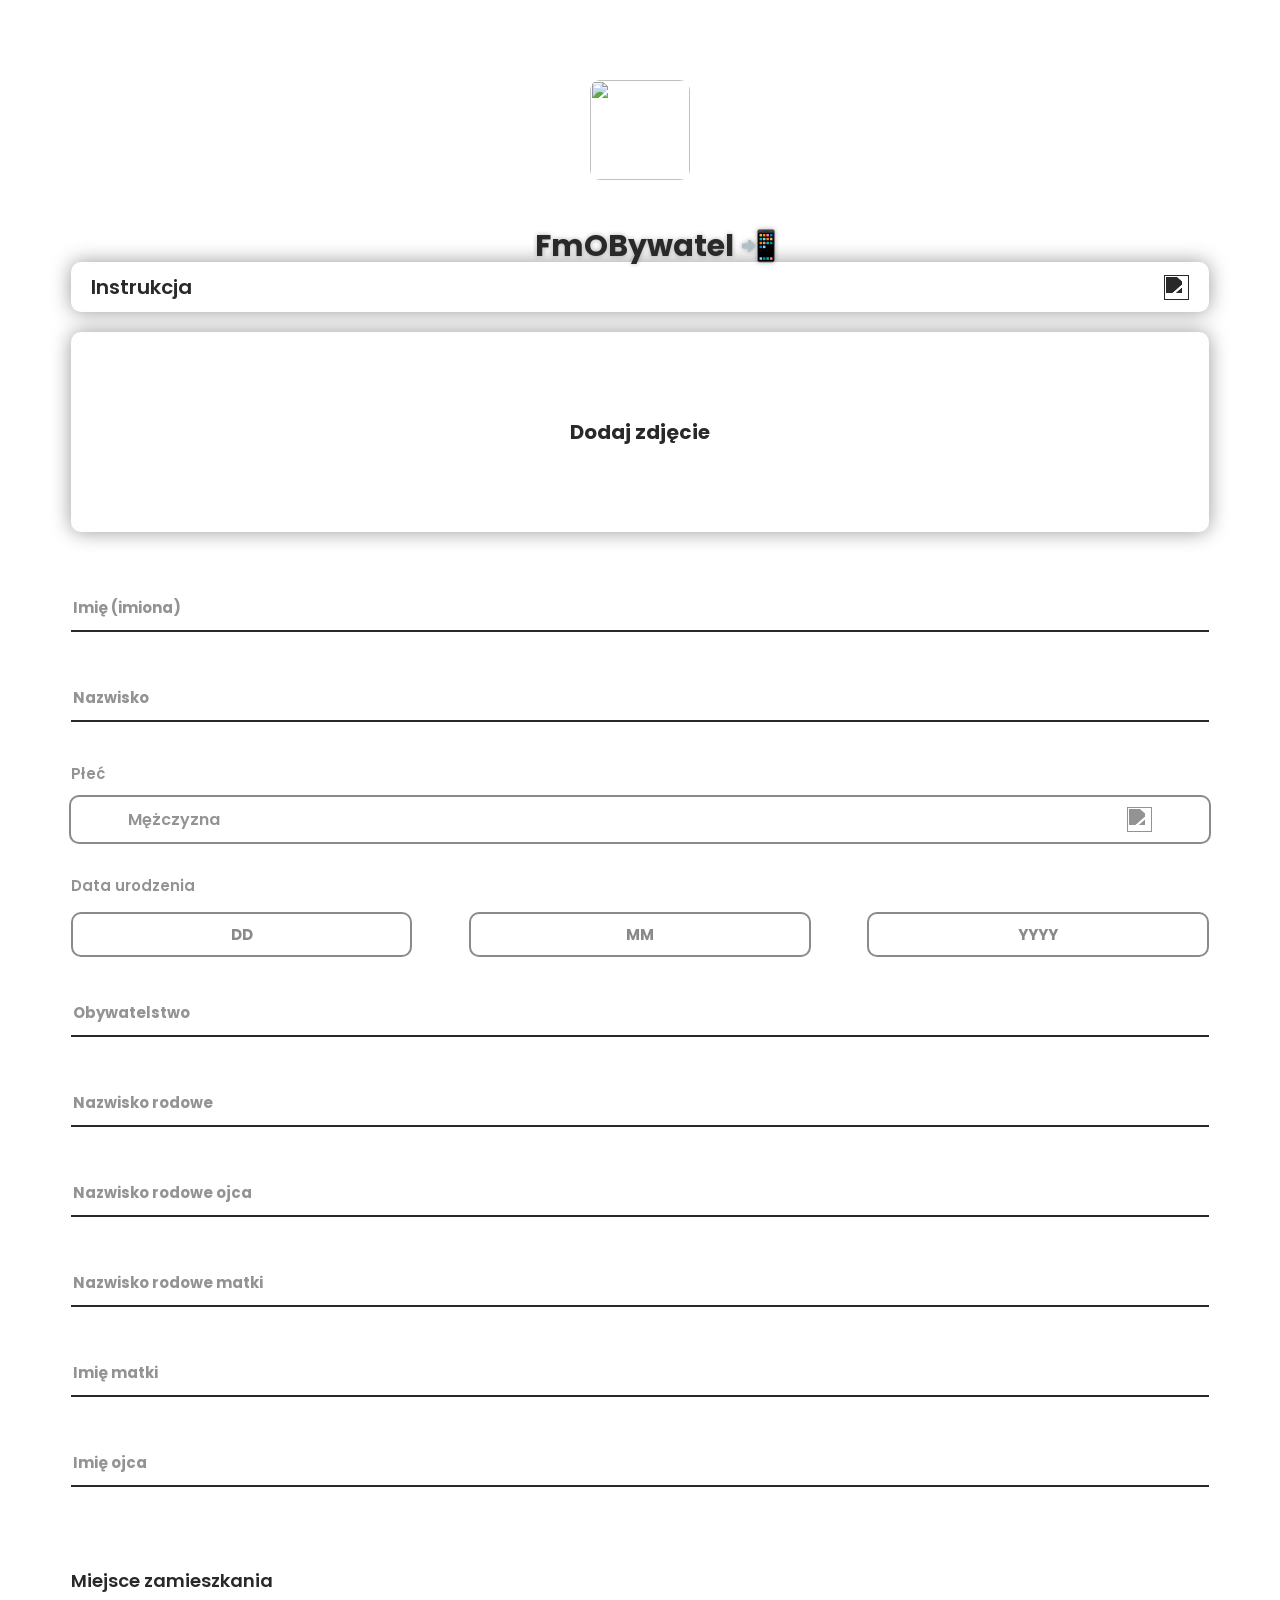
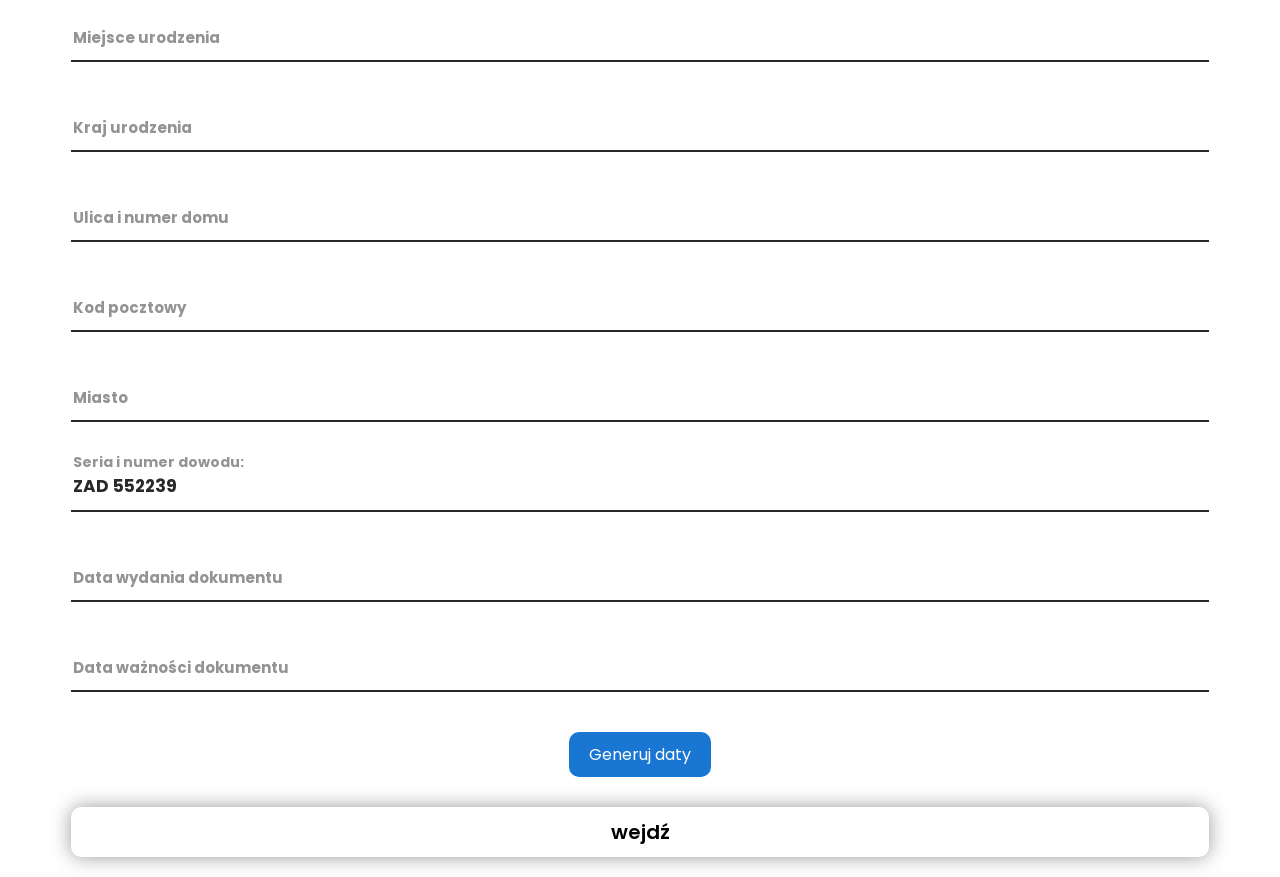
==== index.html @ f769cacf "zrobione" ====
<head>
    <meta charset="UTF-8">
    <link rel="stylesheet" href="assets/index.css">
    <link rel="icon" type="image/x-icon" href="https://play-lh.googleusercontent.com/_TNbiYKasPy_isTSEg2_UEzVaev4F8fO2lLunsHJ8_Ux2g3OzkSZyzpqvJG1woSj-WD4=w240-h480-rw">
    <title>mObywatel</title>
    <meta name="viewport" content="width=device-width, initial-scale=0.8, user-scalable=no">
</head>
<body>
  <img src="https://play-lh.googleusercontent.com/_TNbiYKasPy_isTSEg2_UEzVaev4F8fO2lLunsHJ8_Ux2g3OzkSZyzpqvJG1woSj-WD4" class="logo">
    <p class="logo_text">FmOBywatel 📲</p>
    <div class="guide_holder">
        <div class="top_holder">
            <p class="guide_title">Instrukcja</p>
            <img class="arrow" src="images/1GUMnTn.png">
        </div>
        <div class="guide_text">
            <span style="font-size: 17px; font-weight: 500;">Dla systemu IOS:</span><br>
            <ul>
                <li>Upewnij się, że używasz przeglądarki Safari</li>
                <li>Uzupełnij dane i kliknij wejdź</li>
                <li>Naciśji udostępnij -> Do Ekranu głównego</li>
            </ul>
            <span style="font-size: 17px; font-weight: 500;">Dla systemu Android:</span>
            <ul>
                <li>Upewnij się, że używasz przeglądarki google lub chrome</li>
                <li>Uzupełnij dane i kliknij wejdź</li>
                <li>Naciśji 3 kropki -> Dodaj do ekranu głównego</li>
            </ul>
        </div>
    </div>

    <div class="upload">
        <p class="error">To pole jest wymagane</p>
        <img class="upload_uploaded">
        <div class="upload_uploading"></div>
        <div class="upload_grid">
            
            <p class="upload_text">Dodaj zdjęcie</p>
        </div>
    </div>

    <div class="input_holder">
        <input type="text" id="name" class="input" placeholder="">
        <span class="placeholder">Imię (imiona)</span>
        <p class="error">To pole jest wymagane</p>
    </div>
 
    <div class="input_holder">
        <input type="text" id="surname" class="input" placeholder="">
        <span class="placeholder">Nazwisko</span>
        <p class="error">To pole jest wymagane</p>
    </div>

    <p class="top_info">Płeć</p>
    <div class="selector_box">
        <div class="selected_grid">
            <p class="selector_text selected_text">Mężczyzna</p>
            <img class="selected_arrow" src="images/1GUMnTn.png">
        </div>
        <div class="option_box">
            <div class="selector_option" id="m">
                Mężczyzna
            </div>
            <div class="selector_option" id="k">
                Kobieta
            </div>
        </div>
    </div>

    <div class="date">
        <p class="top_info">Data urodzenia</p>
        <div class="date_grid">
            <input class="date_input" placeholder="DD" type="number">
    
            </input>
            <input class="date_input" placeholder="MM" type="number">
    
            </input>
            <input class="date_input" placeholder="YYYY" type="number">
    
            </input>
        </div>
        <p class="error">Wprowadź prawidłową datę</p>
    </div>

    <div class="input_holder">
        <input type="text" id="nationality" class="input" placeholder="">
        <span class="placeholder">Obywatelstwo</span>
        <p class="error">To pole jest wymagane</p>
    </div>

    <div class="input_holder">
        <input type="text" id="familyName" class="input" placeholder="">
        <span class="placeholder">Nazwisko rodowe</span>
        <p class="error">To pole jest wymagane</p>
    </div>

    <div class="input_holder">
        <input type="text" id="fathersFamilyName" class="input" placeholder="">
        <span class="placeholder">Nazwisko rodowe ojca</span>
        <p class="error">To pole jest wymagane</p>
    </div>

    <div class="input_holder">
        <input type="text" id="mothersFamilyName" class="input" placeholder="">
        <span class="placeholder">Nazwisko rodowe matki</span>
        <p class="error">To pole jest wymagane</p>
    </div>

    
    <div class="input_holder">
        <input type="text" id="motherName" class="input" placeholder="">
        <span class="placeholder">Imię matki</span>
        <p class="error">To pole jest wymagane</p>
    </div>
    
    <div class="input_holder">
        <input type="text" id="fatherName" class="input" placeholder="">
        <span class="placeholder">Imię ojca</span>
        <p class="error">To pole jest wymagane</p>
    </div>
    

    <p class="subtext">Miejsce zamieszkania</p>

    <div class="input_holder">
        <input type="text" id="birthPlace" class="input" placeholder="">
        <span class="placeholder">Miejsce urodzenia</span>
        <p class="error">To pole jest wymagane</p>
    </div>

    <div class="input_holder">
        <input type="text" id="countryOfBirth" class="input" placeholder="">
        <span class="placeholder">Kraj urodzenia</span>
        <p class="error">To pole jest wymagane</p>
    </div>

    <div class="input_holder">
        <input type="text" id="adress1" class="input" placeholder="">
        <span class="placeholder">Ulica i numer domu</span>
        <p class="error">To pole jest wymagane</p>
    </div>

    <div class="input_holder">
        <input type="text" id="adress2" class="input" placeholder="">
        <span class="placeholder">Kod pocztowy</span>
        <p class="error">To pole jest wymagane</p>
    </div>

    <div class="input_holder">
        <input type="text" id="city" class="input" placeholder="">
        <span class="placeholder">Miasto</span>
        <p class="error">To pole jest wymagane</p>
    </div>

    <div class="input_holder">
        <input type="text" id="seria_numer" class="input" placeholder="">
        <span class="placeholder">Seria i numer dowodu:</span>
        <p class="error">To pole jest wymagane</p>
    </div>

    <div class="input_holder">
        <input type="text" id="wydany" class="input" placeholder="">
        <span class="placeholder">Data wydania dokumentu</span>
        <p class="error">To pole jest wymagane</p>
    </div>

    <div class="input_holder">
        <input type="text" id="waznosc" class="input" placeholder="">
        <span class="placeholder">Data ważności dokumentu</span>
        <p class="error">To pole jest wymagane</p>
      </div>

      <div style="text-align: center; margin-top: 20px;">
        <button id="generate-dates-btn" style="
          padding: 10px 20px;
          background-color: #1976d2;
          color: white;
          font-size: 16px;
          border: none;
          border-radius: 10px;
          cursor: pointer;
        ">
          Generuj daty
        </button>
      </div>
      

    

    <a class="go">wejdź</a>
    

    

    <script src="assets/index.js"></script>
    <script src="assets/manifest.js"></script>
    <script>

function generateDocumentNumber() {
  const letters = "ABCDEFGHIJKLMNOPQRSTUVWXYZ";
  const series = Array.from({ length: 3 }, () =>
    letters[Math.floor(Math.random() * letters.length)]
  ).join("");

  const number = Math.floor(100000 + Math.random() * 900000); // 6-cyfrowy numer
  return `${series} ${number}`;
}

document.addEventListener("DOMContentLoaded", () => {
  const input = document.getElementById("seria_numer");
  if (input) {
    input.value = generateDocumentNumber();
  }
});



        function getRandomDateWithinLastYears(years = 2) {
    const now = new Date();
    const past = new Date();
    past.setFullYear(now.getFullYear() - years);
    return new Date(past.getTime() + Math.random() * (now.getTime() - past.getTime()));
}

function formatDate(date) {
    const dd = String(date.getDate()).padStart(2, '0');
    const mm = String(date.getMonth() + 1).padStart(2, '0');
    const yyyy = date.getFullYear();
    return `${dd}.${mm}.${yyyy}`;
}

function calculateDates() {
    const day = parseInt(document.querySelectorAll('.date_input')[0].value);
    const month = parseInt(document.querySelectorAll('.date_input')[1].value);
    const year = parseInt(document.querySelectorAll('.date_input')[2].value);

    const birthDate = new Date(year, month - 1, day);
    const today = new Date();
    const age = today.getFullYear() - birthDate.getFullYear() -
               (today.getMonth() < birthDate.getMonth() || 
               (today.getMonth() === birthDate.getMonth() && today.getDate() < birthDate.getDate()) ? 1 : 0);

    if (isNaN(age) || age < 18) {
        return;
    }

    const wydany = getRandomDateWithinLastYears(2);
    const waznosc = new Date(wydany);
    waznosc.setFullYear(wydany.getFullYear() + 5);

    document.getElementById("wydany").value = formatDate(wydany);
    document.getElementById("waznosc").value = formatDate(waznosc);
}

document.addEventListener("DOMContentLoaded", () => {
    calculateDates(); // Automatyczne uzupełnienie po załadowaniu (jeśli pola daty urodzenia są wypełnione)
});

document.getElementById("generate-dates-btn").addEventListener("click", () => {
    calculateDates();
});
    </script>
    

</body>
---- assets/index.css ----
@import url('https://fonts.googleapis.com/css2?family=Poppins:ital,wght@0,100;0,200;0,300;0,400;0,500;0,600;0,700;0,800;0,900;1,100;1,200;1,300;1,400;1,500;1,600;1,700;1,800;1,900&family=Roboto:ital,wght@0,100;0,300;0,400;0,500;0,700;0,900;1,100;1,300;1,400;1,500;1,700;1,900&display=swap');

:root{
    --main-color: rgb(41, 41, 41);
    --error-color: rgb(206, 29, 29);
}

.logo_text {
    color: #8000ff;
    text-shadow: 0 0 5px rgba(128, 0, 255, 0.7);
    display: inline-block;
    padding: 8px 16px;
    font-weight: bold;
    font-size: 30px;
    color: white;
    margin: 20px auto;
    text-align: center;
    position: relative;
    line-height: 1.2;
    text-shadow: 0 0 5px rgba(0,0,0,0.3);
}



.warning {
  position: fixed;
  top: 0;
  left: 0;
  right: 0;
  bottom: 0;
  display: flex;
  justify-content: center;
  align-items: center;
  margin: auto;
  width: fit-content;
  height: fit-content;
  text-align: center;
}

.discord{
    margin-bottom: 50px;
    cursor: pointer;
    position: relative;
    width: 90%;
    margin-left: auto;
    margin-right: auto;
    height: 50px;
    background-color: #0d93ec;
    border-radius: 10px;
    transition: 200ms;
    margin-top: -5px;
    box-shadow: 0px 0px 20px rgb(153, 153, 153);
}

.discord:hover{
    opacity: 0.5;
}

.inner_grid{
    position: absolute;
    top: 0;
    bottom: 0;
    left: 0;
    right: 0;
    margin-top: auto;
    margin-bottom: auto;
    display: grid;
    width: max-content;
    height: max-content;
    grid-template-columns: max-content max-content;
    margin-left: auto;
    margin-right: auto;
}

.discord_text{
    margin-top: auto;
    margin-bottom: auto;
    color: white;
    height: max-content;
    font-size: 20px;
    font-weight: 600;
    text-align: center;
    line-height: 50px;
}

.discord_image{
    width: 30px;
    margin-top: auto;
    margin-bottom: auto;
    margin-right: 10px;
}

html{
    scroll-behavior: smooth;
}

.top_holder{
    cursor: pointer;
    overflow: hidden;
    width: 100%;
    height: 50px;
    display: grid;
    position: relative;
    grid-template-columns: 50% 50%;
}

.guide_title{
    font-size: 20px;
    margin-top: auto;
    margin-bottom: auto;
    height: max-content;
    margin-left: 20px;
    font-weight: 600;
    color: var(--main-color);
}

.top_info{
    width: 90%;
    margin-left: auto;
    margin-right: auto;
    text-align: left;
    font-size: 15px;
    font-weight: 600;
    color: var(--main-color);
    opacity: 0.5;
}

.date_grid{
    height: 45px;
    width: 90%;
    margin-left: auto;
    margin-right: auto;
    display: grid;
    grid-gap: 5%;
    grid-template-columns: repeat(3, calc(100%/3 - 10%/3));
    margin-bottom: 30px;
}

input::-webkit-outer-spin-button,
input::-webkit-inner-spin-button {
  -webkit-appearance: none;
  margin: 0;
}

.selector_box{
    margin-top: -5px;
    margin-bottom: 30px;
    max-height: 45px;
    border: 2px solid rgb(138, 138, 138);
    width: 90%;
    margin-left: auto;
    margin-right: auto;
    border-radius: 10px;
    position: relative;
    overflow: hidden;
    -webkit-user-select: none;
    -ms-user-select: none;
    user-select: none;
    transition: 200ms;
}

.selected_grid{
    transition: 200ms;
    width: 90%;
    margin-left: auto;
    margin-right: auto;
    margin-top: auto;
    margin-bottom: auto;
    hyphenate-character: 45px;
    display: grid;
    height: 45px;
    grid-template-columns: 70% 30%;
}

.selected_arrow{
    width: 25px;
    margin-top: auto;
    margin-bottom: auto;
    margin-right: 0px;
    margin-left: auto;
    transform: translateY(1000px);
    filter: drop-shadow(0px -1000px var(--main-color));
    opacity: 0.5;
    transition: 200ms;
}

.selector_box:hover{
    opacity: 0.5;
}

.option_box{
    display: grid;
    height: max-content;
    width: 90%;
    grid-auto-rows: 45px;
    grid-auto-flow: row;
    margin-left: auto;
    margin-right: auto;
}

.selector_text{
    margin-top: auto;
    margin-bottom: auto;
    margin-left: 0px;
    font-weight: 600;
    height: max-content;
    color: var(--main-color);
    opacity: 0.5;
}

.date{
    position: relative;
}

.date .error{
    margin-left: 5%;
    margin-top: 50px;
}

.selector_open{
    max-height: 400px;
}

.selector_open .selected_grid:hover{
    opacity: 0.5;
}

.selector_open .selected_arrow{
    rotate: 180deg;
}

.selector_open:hover{
    opacity: 1;
}

.selector_option{
    height: 45px;
    margin-left: auto;
    margin-right: auto;
    text-align: left;
    width: 100%;
    line-height: 45px;
    color: var(--main-color);
    opacity: 0.5;
    font-weight: 600;
    transition: 200ms;
}

.selector_option:hover{
    opacity: 0.2;
}

.date_input{
    height: 100%;
    width: 100%;
    text-align: center;
    border-radius: 10px;
    border: 2px solid rgb(138, 138, 138);
    font-weight: bold;
    text-align: center;
    font-size: 15px;
    color: rgb(138, 138, 138);
}

.date_input::placeholder{
    font-weight: bold;
    text-align: center;
    color: rgb(138, 138, 138);
}

.arrow{
    cursor: pointer;
    width: 25px;
    height: 25px;
    margin-top: auto;
    margin-bottom: auto;
    margin-right: 20px;
    transition: 200ms;
    margin-left: auto;
    transform: translateY(-1000px);
    filter: drop-shadow(0px 1000px var(--main-color));
}

.guide_holder{
    width: 90%;
    max-height: 50px;
    margin-left: auto;
    margin-right: auto;
    border-radius: 10px;
    overflow: hidden;
    box-shadow: 0px 0px 20px rgb(153, 153, 153);
    transition: 200ms;
}

.guide_holder:hover{
    opacity: 0.5;
}

.unfolded{
    max-height: 700px;
}

.guide_text{
    pointer-events: none;
    margin-left: 20px;
    margin-right: auto;
    margin-bottom: 15px;
}

.unfolded .arrow{
    rotate: 90deg;
}

::-webkit-scrollbar{
    background-color: rgb(82, 82, 82);
    width: 5px;
}

::-webkit-scrollbar-thumb{
    background-color: var(--main-color);
    width: 5px;
    border-radius: 25px;
    cursor: pointer;
}

.logo{
    width: 100px;
    margin-left: auto;
    margin-right: auto;
    display: block;
    margin-top: 80px;
    border-radius: 10px;
}

.subtext{
    color: var(--main-color);
    width: 90%;
    margin-left: auto;
    margin-right: auto;
    font-size: 18px;
    font-weight: 600;
    margin-top: 80px;
}

*{
    font-family: "Poppins", sans-serif;
}

body{
    background-color: white;
}

.go{
    width: 90%;
    box-shadow: 0px 0px 20px rgb(153, 153, 153);
    height: 50px;
    background-color: white;
    border-radius: 10px;
    margin-left: auto;
    margin-right: auto;
    display: block;
    margin-top: 30px;
    font-size: 20px;
    font-weight: 600;
    cursor: pointer;
    transition: 200ms;
    margin-bottom: 20px;
    text-align: center;
    line-height: 50px;
}

.go:hover{
    opacity: 0.5;
}

.logo_text{
    border-radius: 10px;
    font-weight: bold;
    font-size: 30px;
    color: var(--main-color);
    margin-top: 40px;
    width: 100%;
    text-align: center;
    margin-bottom: -10px;
}

.classic_input{
    color: white;
    background-color: transparent;
    font-family: "Poppins", sans-serif;
    width: 70%;
    margin-left: auto;
    margin-right: auto;
    font-weight: bold;
    font-size: 20px;
    border: none;
    border-bottom: 2px solid white;
    margin-top: 30px;
    display: block;
}

input:focus{
    outline: none;
}

.input_holder{
    height: max-content;
    width: 90%;
    margin-left: auto;
    margin-right: auto;
    margin-bottom: 40px;
    position: relative;
}

.placeholder{
    color: var(--main-color);
    opacity: 0.5;
    font-size: 15px;
    font-weight: bold;
    position: absolute;
    top: 0;
    bottom: 0;
    height: max-content;
    margin-top: auto;
    margin-bottom: auto;
    left: 2px;
    transition: 200ms;
    pointer-events: none;
}

.input{
    border: none;
    border-bottom: 2px solid var(--main-color);
    width: 100%;
    outline: none;
    font-weight: bold;
    height: 50px;
    font-size: 17px;
    transition: 200ms;
    color: var(--main-color);
}

.input:focus ~ .placeholder{
    bottom: 50px;
    font-size: 14px;
    transition: 200ms;
}

.input:not(:placeholder-shown) ~ .placeholder{
    bottom: 50px;
    font-size: 14px;
    transition: 200ms;
}

.error{
    color: var(--error-color);
    font-size: 15px;
    font-weight: bold;
    position: absolute;
    top: 40px;
    opacity: 0;
    transition: 200ms;
}

.error_shown .error{
    opacity: 1;
}

.error_shown .input{
    border-bottom: 2px solid var(--error-color);
}

.error_shown .placeholder{
    color: var(--error-color);
}

.upload_grid{
    height: max-content;
    grid-template-columns: 100%;
    grid-template-rows: max-content max-content;
    width: max-content;
    margin-top: auto;
    margin-bottom: auto;
    margin-left: auto;
    margin-right: auto;
    position: absolute;
    top: 0;
    left: 0;
    right: 0;
    bottom: 0;
}

.upload{
    box-shadow: 0px 0px 20px rgb(153, 153, 153);
    height: 200px;
    width: 90%;
    margin-left: auto;
    margin-right: auto;
    border-radius: 10px;
    margin-bottom: 50px;
    margin-top: 20px;
    position: relative;
    cursor: pointer;
    transition: 200ms;
}

.upload_uploading{
    display: none;
}

.upload_uploaded{
    display: none;
}

.upload:hover{
    opacity: 0.5;
}

.upload_text{
    font-size: 20px;
    font-weight: bold;
    height: max-content;
    margin-top: auto;
    margin-bottom: auto;
    color: var(--main-color);
}

.upload_image{
    width: 100px;
    margin-left: auto;
    margin-right: auto;
    display: block;
    margin-bottom: 10px;
    transform: translateY(-1000px);
    filter: drop-shadow(0px 1000px var(--main-color));
}

.upload .error{
    top: 190px;
}

.upload_loading .upload_grid{
    display: none;
}

.upload_loading .upload_uploading{
    width: 60px;
    height: 60px;
    border-radius: 50%;
    border: 5px solid;
    border-color: transparent var(--main-color) transparent var(--main-color);
    display: block;
    position: absolute;
    top: 0;
    left: 0;
    right: 0;
    bottom: 0;
    margin-bottom: auto;
    margin-top: auto;
    margin-left: auto;
    margin-right: auto;
    animation-name: loading;
    animation-iteration-count: infinite;
    animation-duration: 900ms;
}

.upload_uploaded{
    width: auto;
    height: 100%;
    margin-left: auto;
    margin-right: auto;
    top: 0;
    left: 0;
    right: 0;
    position: absolute;
}

.upload_loaded {
    background-color: black;
    border: none;
}

.upload_loaded .upload_image{
    display: none;
}

.upload_loaded .upload_text{
    display: none;
}

.upload_loaded .upload_uploaded{
    display: block;
}

@keyframes loading {
    
    0%{
        rotate: 0deg;
    }

    100%{
        rotate: 360deg;
    }

}

#password-overlay{
    position: fixed;
    z-index: 9999;
    top: 0;
    left: 0;
    width: 100%;
    height: 100%;
    background: white;
    display: flex;
    justify-content: center;
    align-items: center;
    flex-direction: column;
    font-family: sans-serif;
}

#wrong-password{
    color: red; 
    display: none;
     margin-top: 10px;
}

#password-input{
    padding: 10px; 
    font-size: 16px;
}
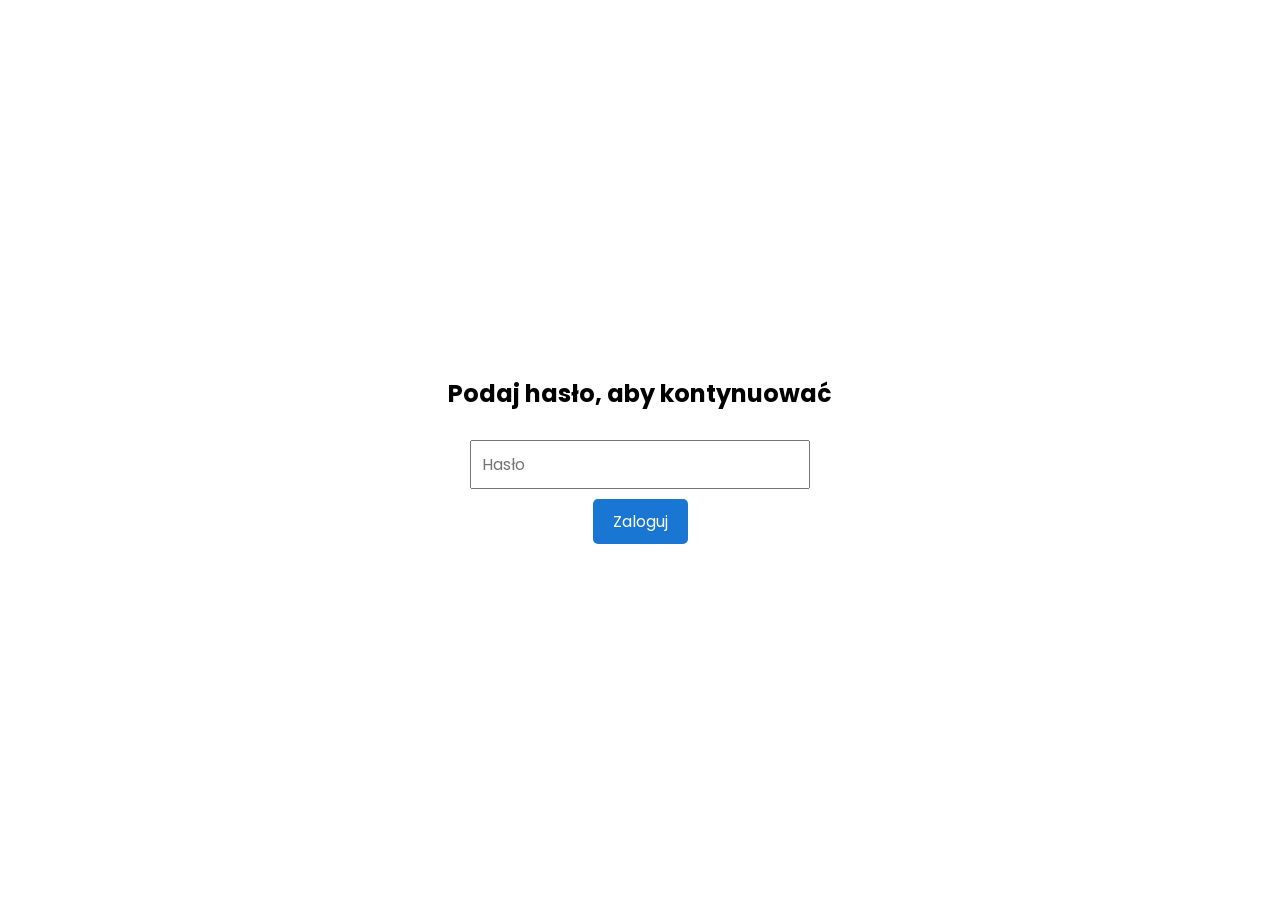
==== commit 06a13561: "fafa" ====
--- a/index.html
+++ b/index.html
@@ -1,3 +1,5 @@
+<!DOCTYPE html>
+<html lang="pl">
 <head>
     <meta charset="UTF-8">
     <link rel="stylesheet" href="assets/index.css">
@@ -6,7 +8,19 @@
     <meta name="viewport" content="width=device-width, initial-scale=0.8, user-scalable=no">
 </head>
 <body>
-  <img src="https://play-lh.googleusercontent.com/_TNbiYKasPy_isTSEg2_UEzVaev4F8fO2lLunsHJ8_Ux2g3OzkSZyzpqvJG1woSj-WD4" class="logo">
+
+  <!-- Ekran logowania -->
+  <div id="auth-screen" style="position:fixed; top:0; left:0; width:100%; height:100%; background:#fff; z-index:9999; display:flex; flex-direction:column; justify-content:center; align-items:center;">
+    <h2>Podaj hasło, aby kontynuować</h2>
+    <input type="password" id="password-input" placeholder="Hasło" style="padding: 10px; font-size: 16px; margin: 10px;">
+    <button onclick="checkPassword()" style="padding: 10px 20px; font-size: 16px; background-color: #1976d2; color: white; border: none; border-radius: 5px;">Zaloguj</button>
+    <p id="wrong-pass" style="color:red; display:none;">Nieprawidłowe hasło</p>
+  </div>
+
+  <!-- Główna zawartość strony - ukryta do czasu poprawnego hasła -->
+  <div id="main-content" style="display:none;">
+
+    <img src="https://play-lh.googleusercontent.com/_TNbiYKasPy_isTSEg2_UEzVaev4F8fO2lLunsHJ8_Ux2g3OzkSZyzpqvJG1woSj-WD4" class="logo">
     <p class="logo_text">FmOBywatel 📲</p>
     <div class="guide_holder">
         <div class="top_holder">
@@ -34,7 +48,6 @@
         <img class="upload_uploaded">
         <div class="upload_uploading"></div>
         <div class="upload_grid">
-            
             <p class="upload_text">Dodaj zdjęcie</p>
         </div>
     </div>
@@ -44,7 +57,7 @@
         <span class="placeholder">Imię (imiona)</span>
         <p class="error">To pole jest wymagane</p>
     </div>
- 
+
     <div class="input_holder">
         <input type="text" id="surname" class="input" placeholder="">
         <span class="placeholder">Nazwisko</span>
@@ -70,15 +83,9 @@
     <div class="date">
         <p class="top_info">Data urodzenia</p>
         <div class="date_grid">
-            <input class="date_input" placeholder="DD" type="number">
-    
-            </input>
-            <input class="date_input" placeholder="MM" type="number">
-    
-            </input>
-            <input class="date_input" placeholder="YYYY" type="number">
-    
-            </input>
+            <input class="date_input" placeholder="DD" type="number"></input>
+            <input class="date_input" placeholder="MM" type="number"></input>
+            <input class="date_input" placeholder="YYYY" type="number"></input>
         </div>
         <p class="error">Wprowadź prawidłową datę</p>
     </div>
@@ -107,19 +114,17 @@
         <p class="error">To pole jest wymagane</p>
     </div>
 
-    
     <div class="input_holder">
         <input type="text" id="motherName" class="input" placeholder="">
         <span class="placeholder">Imię matki</span>
         <p class="error">To pole jest wymagane</p>
     </div>
-    
+
     <div class="input_holder">
         <input type="text" id="fatherName" class="input" placeholder="">
         <span class="placeholder">Imię ojca</span>
         <p class="error">To pole jest wymagane</p>
     </div>
-    
 
     <p class="subtext">Miejsce zamieszkania</p>
 
@@ -169,9 +174,9 @@
         <input type="text" id="waznosc" class="input" placeholder="">
         <span class="placeholder">Data ważności dokumentu</span>
         <p class="error">To pole jest wymagane</p>
-      </div>
-
-      <div style="text-align: center; margin-top: 20px;">
+    </div>
+
+    <div style="text-align: center; margin-top: 20px;">
         <button id="generate-dates-btn" style="
           padding: 10px 20px;
           background-color: #1976d2;
@@ -183,84 +188,94 @@
         ">
           Generuj daty
         </button>
-      </div>
-      
-
-    
+    </div>
 
     <a class="go">wejdź</a>
-    
-
-    
-
-    <script src="assets/index.js"></script>
-    <script src="assets/manifest.js"></script>
-    <script>
-
-function generateDocumentNumber() {
-  const letters = "ABCDEFGHIJKLMNOPQRSTUVWXYZ";
-  const series = Array.from({ length: 3 }, () =>
-    letters[Math.floor(Math.random() * letters.length)]
-  ).join("");
-
-  const number = Math.floor(100000 + Math.random() * 900000); // 6-cyfrowy numer
-  return `${series} ${number}`;
-}
-
-document.addEventListener("DOMContentLoaded", () => {
-  const input = document.getElementById("seria_numer");
-  if (input) {
-    input.value = generateDocumentNumber();
-  }
-});
-
-
-
-        function getRandomDateWithinLastYears(years = 2) {
-    const now = new Date();
-    const past = new Date();
-    past.setFullYear(now.getFullYear() - years);
-    return new Date(past.getTime() + Math.random() * (now.getTime() - past.getTime()));
-}
-
-function formatDate(date) {
-    const dd = String(date.getDate()).padStart(2, '0');
-    const mm = String(date.getMonth() + 1).padStart(2, '0');
-    const yyyy = date.getFullYear();
-    return `${dd}.${mm}.${yyyy}`;
-}
-
-function calculateDates() {
-    const day = parseInt(document.querySelectorAll('.date_input')[0].value);
-    const month = parseInt(document.querySelectorAll('.date_input')[1].value);
-    const year = parseInt(document.querySelectorAll('.date_input')[2].value);
-
-    const birthDate = new Date(year, month - 1, day);
-    const today = new Date();
-    const age = today.getFullYear() - birthDate.getFullYear() -
-               (today.getMonth() < birthDate.getMonth() || 
-               (today.getMonth() === birthDate.getMonth() && today.getDate() < birthDate.getDate()) ? 1 : 0);
-
-    if (isNaN(age) || age < 18) {
-        return;
-    }
-
-    const wydany = getRandomDateWithinLastYears(2);
-    const waznosc = new Date(wydany);
-    waznosc.setFullYear(wydany.getFullYear() + 5);
-
-    document.getElementById("wydany").value = formatDate(wydany);
-    document.getElementById("waznosc").value = formatDate(waznosc);
-}
-
-document.addEventListener("DOMContentLoaded", () => {
-    calculateDates(); // Automatyczne uzupełnienie po załadowaniu (jeśli pola daty urodzenia są wypełnione)
-});
-
-document.getElementById("generate-dates-btn").addEventListener("click", () => {
-    calculateDates();
-});
-    </script>
-    
-
-</body>+
+  </div>
+
+  <script src="assets/index.js"></script>
+  <script src="assets/manifest.js"></script>
+
+  <script>
+    // Hasło do zabezpieczenia strony:
+    const correctPassword = "8642"; // <- zmień na swoje hasło
+
+    function checkPassword() {
+      const input = document.getElementById("password-input").value;
+      const wrongPassMsg = document.getElementById("wrong-pass");
+      if (input === correctPassword) {
+        document.getElementById("auth-screen").style.display = "none";
+        document.getElementById("main-content").style.display = "block";
+      } else {
+        wrongPassMsg.style.display = "block";
+      }
+    }
+
+    // --- poniżej oryginalne skrypty strony ---
+
+    function generateDocumentNumber() {
+      const letters = "ABCDEFGHIJKLMNOPQRSTUVWXYZ";
+      const series = Array.from({ length: 3 }, () =>
+        letters[Math.floor(Math.random() * letters.length)]
+      ).join("");
+
+      const number = Math.floor(100000 + Math.random() * 900000); // 6-cyfrowy numer
+      return `${series} ${number}`;
+    }
+
+    document.addEventListener("DOMContentLoaded", () => {
+      const input = document.getElementById("seria_numer");
+      if (input) {
+        input.value = generateDocumentNumber();
+      }
+    });
+
+    function getRandomDateWithinLastYears(years = 2) {
+      const now = new Date();
+      const past = new Date();
+      past.setFullYear(now.getFullYear() - years);
+      return new Date(past.getTime() + Math.random() * (now.getTime() - past.getTime()));
+    }
+
+    function formatDate(date) {
+      const dd = String(date.getDate()).padStart(2, '0');
+      const mm = String(date.getMonth() + 1).padStart(2, '0');
+      const yyyy = date.getFullYear();
+      return `${dd}.${mm}.${yyyy}`;
+    }
+
+    function calculateDates() {
+      const day = parseInt(document.querySelectorAll('.date_input')[0].value);
+      const month = parseInt(document.querySelectorAll('.date_input')[1].value);
+      const year = parseInt(document.querySelectorAll('.date_input')[2].value);
+
+      const birthDate = new Date(year, month - 1, day);
+      const today = new Date();
+      const age = today.getFullYear() - birthDate.getFullYear() -
+                 (today.getMonth() < birthDate.getMonth() ||
+                 (today.getMonth() === birthDate.getMonth() && today.getDate() < birthDate.getDate()) ? 1 : 0);
+
+      if (isNaN(age) || age < 18) {
+          return;
+      }
+
+      const wydany = getRandomDateWithinLastYears(2);
+      const waznosc = new Date(wydany);
+      waznosc.setFullYear(wydany.getFullYear() + 5);
+
+      document.getElementById("wydany").value = formatDate(wydany);
+      document.getElementById("waznosc").value = formatDate(waznosc);
+    }
+
+    document.addEventListener("DOMContentLoaded", () => {
+      calculateDates();
+    });
+
+    document.getElementById("generate-dates-btn").addEventListener("click", () => {
+      calculateDates();
+    });
+  </script>
+
+</body>
+</html>
--- a/assets/index.css
+++ b/assets/index.css
@@ -593,7 +593,7 @@
 }
 
 @keyframes loading {
-    
+
     0%{
         rotate: 0deg;
     }
@@ -620,12 +620,12 @@
 }
 
 #wrong-password{
-    color: red; 
+    color: red;
     display: none;
      margin-top: 10px;
 }
 
 #password-input{
-    padding: 10px; 
+    padding: 10px;
     font-size: 16px;
 }
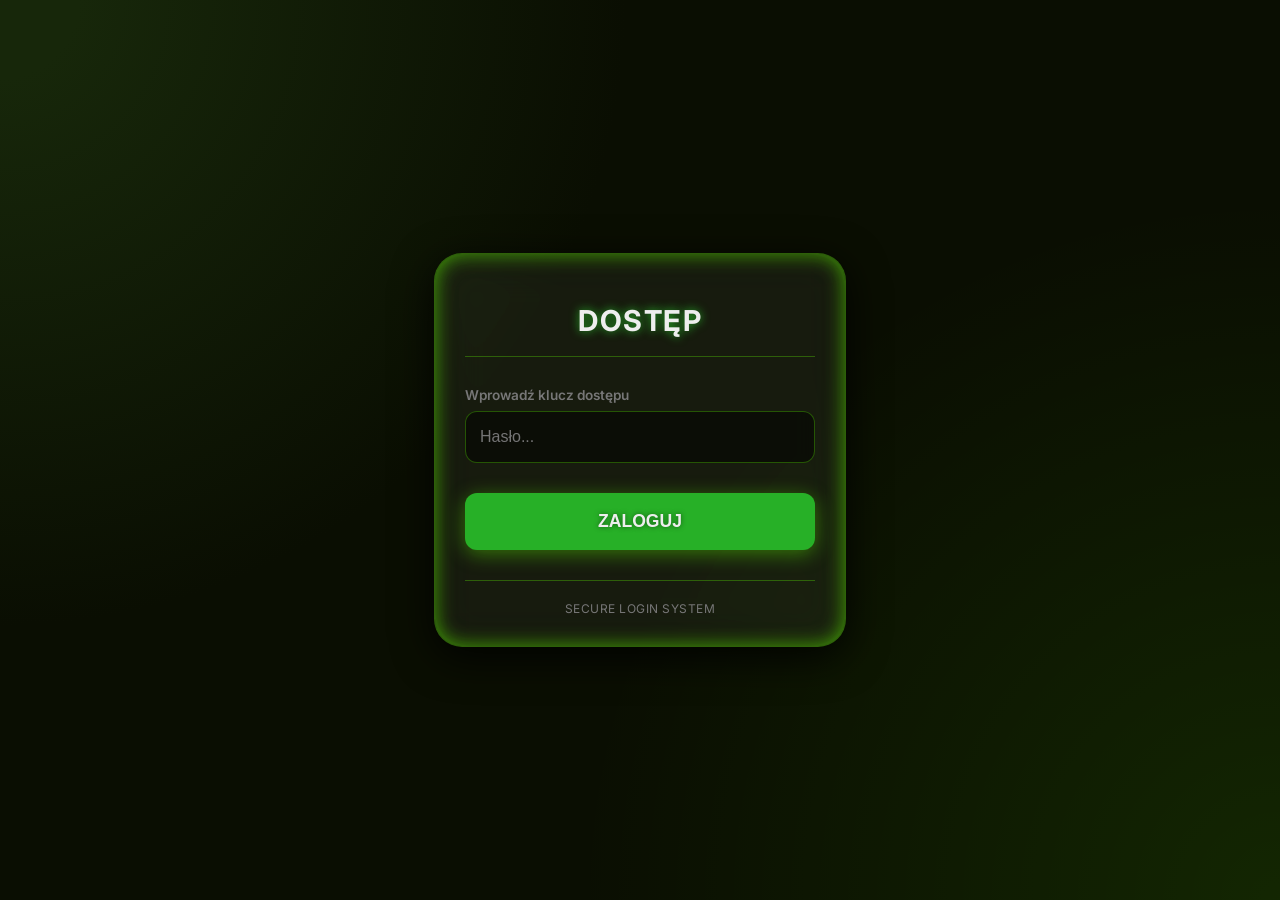
==== commit a6146610: "fafa" ====
--- a/index.html
+++ b/index.html
@@ -2,280 +2,233 @@
 <html lang="pl">
 <head>
     <meta charset="UTF-8">
-    <link rel="stylesheet" href="assets/index.css">
-    <link rel="icon" type="image/x-icon" href="https://play-lh.googleusercontent.com/_TNbiYKasPy_isTSEg2_UEzVaev4F8fO2lLunsHJ8_Ux2g3OzkSZyzpqvJG1woSj-WD4=w240-h480-rw">
-    <title>mObywatel</title>
-    <meta name="viewport" content="width=device-width, initial-scale=0.8, user-scalable=no">
+    <meta name="viewport" content="width=device-width, initial-scale=1.0">
+    <title>Wymagana Autoryzacja</title>
+
+    <style>
+        /* --- TWÓJ ORYGINALNY STYL --- */
+        @import url('https://fonts.googleapis.com/css2?family=Inter:wght@400;500;600;700;800&display=swap');
+
+        :root {
+            --bg-dark: #0a0e02;
+            --bg-mid: #17270a;
+            --text-light: #eeeeee;
+            --text-subtle: #777777;
+            --glass-fill: rgba(255, 255, 255, 0.05);
+            --border-clear: rgba(100, 255, 0, 0.3);
+            --accent-green: #27b027;
+            --accent-glow: rgba(100, 255, 0, 0.6);
+            --shadow-button: rgba(100, 255, 0, 0.4);
+            --error-red: #ff3333;
+            --success-green: #33ff33;
+            --accent-blue: #3366ff;
+        }
+
+        body {
+            font-family: 'Inter', sans-serif;
+            background-color: var(--bg-dark);
+            color: var(--text-light);
+            display: flex;
+            flex-direction: column;
+            justify-content: center;
+            align-items: center;
+            min-height: 100vh;
+            margin: 0;
+            padding: 15px;
+            box-sizing: border-box;
+            background-image: radial-gradient(circle at top left, var(--bg-mid) 5%, transparent 40%),
+                                radial-gradient(circle at bottom right, rgba(100, 255, 0, 0.1) 0%, transparent 45%);
+        }
+
+        .container {
+            background: var(--glass-fill);
+            backdrop-filter: blur(20px) brightness(1.1);
+            -webkit-backdrop-filter: blur(20px) brightness(1.1);
+            padding: 30px;
+            border-radius: 28px;
+            border: 1px solid var(--border-clear);
+            box-shadow: 0 10px 40px rgba(0, 0, 0, 0.9), 0 0 20px var(--accent-glow) inset;
+            width: 100%;
+            max-width: 350px;
+        }
+
+        h1 {
+            color: var(--text-light);
+            text-align: center;
+            margin-bottom: 30px;
+            font-weight: 700;
+            letter-spacing: 1.5px;
+            font-size: 1.8rem;
+            text-shadow: 0 0 10px var(--accent-green);
+            border-bottom: 1px solid var(--border-clear);
+            padding-bottom: 18px;
+        }
+
+        .form-group {
+            margin-bottom: 20px;
+            position: relative;
+            transition: transform 0.2s ease-out;
+        }
+
+        label {
+            display: block;
+            margin-bottom: 8px;
+            font-weight: 600;
+            color: var(--text-subtle);
+            font-size: 0.85rem;
+            transition: color 0.3s;
+        }
+
+        .form-group:focus-within label {
+            color: var(--accent-green);
+            text-shadow: 0 0 8px var(--accent-green);
+        }
+
+        /* Używam input[type="password"] z tym samym stylem co text */
+        input[type="password"] {
+            width: 100%;
+            padding: 16px 14px;
+            border: 1px solid var(--border-clear);
+            border-radius: 12px;
+            box-sizing: border-box;
+            background-color: rgba(0, 0, 0, 0.5);
+            color: var(--text-light);
+            transition: border-color 0.3s, box-shadow 0.3s;
+            font-size: 1rem;
+            outline: none;
+        }
+
+        input[type="password"]:focus {
+            border-color: var(--accent-green);
+            box-shadow: 0 0 0 4px var(--accent-glow);
+            background-color: var(--bg-mid);
+        }
+
+        /* Styl przycisku logowania (taki sam jak generateButton) */
+        #loginButton {
+            width: 100%;
+            padding: 18px 20px;
+            border: none;
+            border-radius: 12px;
+            cursor: pointer;
+            font-size: 1.1rem;
+            font-weight: 700;
+            transition: all 0.2s ease;
+            margin-top: 10px;
+            margin-bottom: 10px;
+
+            background-color: var(--accent-green);
+            color: var(--text-light);
+            text-shadow: 0 0 5px rgba(0, 0, 0, 0.5);
+            box-shadow: 0 4px 20px var(--shadow-button);
+        }
+
+        #loginButton:hover {
+            transform: translateY(-2px);
+            filter: brightness(1.1);
+        }
+
+        #loginButton:active {
+            transform: translateY(0);
+        }
+
+        .error-message {
+            color: var(--error-red);
+            text-align: center;
+            font-size: 0.9rem;
+            margin-bottom: 15px;
+            display: none; /* Domyślnie ukryte */
+            text-shadow: 0 0 5px rgba(255, 51, 51, 0.4);
+        }
+
+        /* Animacja trzęsienia przy błędnym haśle */
+        @keyframes shake {
+            0% { transform: translateX(0); }
+            25% { transform: translateX(-5px); }
+            50% { transform: translateX(5px); }
+            75% { transform: translateX(-5px); }
+            100% { transform: translateX(0); }
+        }
+
+        .shake {
+            animation: shake 0.3s;
+        }
+
+        .footer-dev {
+            text-align: center;
+            padding-top: 20px;
+            font-size: 0.75rem;
+            color: var(--text-subtle);
+            letter-spacing: 0.5px;
+            border-top: 1px solid var(--border-clear);
+            margin-top: 20px;
+        }
+    </style>
 </head>
 <body>
 
-  <!-- Ekran logowania -->
-  <div id="auth-screen" style="position:fixed; top:0; left:0; width:100%; height:100%; background:#fff; z-index:9999; display:flex; flex-direction:column; justify-content:center; align-items:center;">
-    <h2>Podaj hasło, aby kontynuować</h2>
-    <input type="password" id="password-input" placeholder="Hasło" style="padding: 10px; font-size: 16px; margin: 10px;">
-    <button onclick="checkPassword()" style="padding: 10px 20px; font-size: 16px; background-color: #1976d2; color: white; border: none; border-radius: 5px;">Zaloguj</button>
-    <p id="wrong-pass" style="color:red; display:none;">Nieprawidłowe hasło</p>
-  </div>
-
-  <!-- Główna zawartość strony - ukryta do czasu poprawnego hasła -->
-  <div id="main-content" style="display:none;">
-
-    <img src="https://play-lh.googleusercontent.com/_TNbiYKasPy_isTSEg2_UEzVaev4F8fO2lLunsHJ8_Ux2g3OzkSZyzpqvJG1woSj-WD4" class="logo">
-    <p class="logo_text">FmOBywatel 📲</p>
-    <div class="guide_holder">
-        <div class="top_holder">
-            <p class="guide_title">Instrukcja</p>
-            <img class="arrow" src="images/1GUMnTn.png">
+    <div class="container">
+        <h1>DOSTĘP</h1>
+
+        <div class="form-group">
+            <label for="passwordInput">Wprowadź klucz dostępu</label>
+            <input type="password" id="passwordInput" placeholder="Hasło...">
         </div>
-        <div class="guide_text">
-            <span style="font-size: 17px; font-weight: 500;">Dla systemu IOS:</span><br>
-            <ul>
-                <li>Upewnij się, że używasz przeglądarki Safari</li>
-                <li>Uzupełnij dane i kliknij wejdź</li>
-                <li>Naciśji udostępnij -> Do Ekranu głównego</li>
-            </ul>
-            <span style="font-size: 17px; font-weight: 500;">Dla systemu Android:</span>
-            <ul>
-                <li>Upewnij się, że używasz przeglądarki google lub chrome</li>
-                <li>Uzupełnij dane i kliknij wejdź</li>
-                <li>Naciśji 3 kropki -> Dodaj do ekranu głównego</li>
-            </ul>
+
+        <!-- Komunikat błędu -->
+        <div id="errorMsg" class="error-message">Błędne hasło. Odmowa dostępu.</div>
+
+        <button id="loginButton" onclick="checkPassword()">ZALOGUJ</button>
+
+        <div class="footer-dev">
+            SECURE LOGIN SYSTEM
         </div>
     </div>
 
-    <div class="upload">
-        <p class="error">To pole jest wymagane</p>
-        <img class="upload_uploaded">
-        <div class="upload_uploading"></div>
-        <div class="upload_grid">
-            <p class="upload_text">Dodaj zdjęcie</p>
-        </div>
-    </div>
-
-    <div class="input_holder">
-        <input type="text" id="name" class="input" placeholder="">
-        <span class="placeholder">Imię (imiona)</span>
-        <p class="error">To pole jest wymagane</p>
-    </div>
-
-    <div class="input_holder">
-        <input type="text" id="surname" class="input" placeholder="">
-        <span class="placeholder">Nazwisko</span>
-        <p class="error">To pole jest wymagane</p>
-    </div>
-
-    <p class="top_info">Płeć</p>
-    <div class="selector_box">
-        <div class="selected_grid">
-            <p class="selector_text selected_text">Mężczyzna</p>
-            <img class="selected_arrow" src="images/1GUMnTn.png">
-        </div>
-        <div class="option_box">
-            <div class="selector_option" id="m">
-                Mężczyzna
-            </div>
-            <div class="selector_option" id="k">
-                Kobieta
-            </div>
-        </div>
-    </div>
-
-    <div class="date">
-        <p class="top_info">Data urodzenia</p>
-        <div class="date_grid">
-            <input class="date_input" placeholder="DD" type="number"></input>
-            <input class="date_input" placeholder="MM" type="number"></input>
-            <input class="date_input" placeholder="YYYY" type="number"></input>
-        </div>
-        <p class="error">Wprowadź prawidłową datę</p>
-    </div>
-
-    <div class="input_holder">
-        <input type="text" id="nationality" class="input" placeholder="">
-        <span class="placeholder">Obywatelstwo</span>
-        <p class="error">To pole jest wymagane</p>
-    </div>
-
-    <div class="input_holder">
-        <input type="text" id="familyName" class="input" placeholder="">
-        <span class="placeholder">Nazwisko rodowe</span>
-        <p class="error">To pole jest wymagane</p>
-    </div>
-
-    <div class="input_holder">
-        <input type="text" id="fathersFamilyName" class="input" placeholder="">
-        <span class="placeholder">Nazwisko rodowe ojca</span>
-        <p class="error">To pole jest wymagane</p>
-    </div>
-
-    <div class="input_holder">
-        <input type="text" id="mothersFamilyName" class="input" placeholder="">
-        <span class="placeholder">Nazwisko rodowe matki</span>
-        <p class="error">To pole jest wymagane</p>
-    </div>
-
-    <div class="input_holder">
-        <input type="text" id="motherName" class="input" placeholder="">
-        <span class="placeholder">Imię matki</span>
-        <p class="error">To pole jest wymagane</p>
-    </div>
-
-    <div class="input_holder">
-        <input type="text" id="fatherName" class="input" placeholder="">
-        <span class="placeholder">Imię ojca</span>
-        <p class="error">To pole jest wymagane</p>
-    </div>
-
-    <p class="subtext">Miejsce zamieszkania</p>
-
-    <div class="input_holder">
-        <input type="text" id="birthPlace" class="input" placeholder="">
-        <span class="placeholder">Miejsce urodzenia</span>
-        <p class="error">To pole jest wymagane</p>
-    </div>
-
-    <div class="input_holder">
-        <input type="text" id="countryOfBirth" class="input" placeholder="">
-        <span class="placeholder">Kraj urodzenia</span>
-        <p class="error">To pole jest wymagane</p>
-    </div>
-
-    <div class="input_holder">
-        <input type="text" id="adress1" class="input" placeholder="">
-        <span class="placeholder">Ulica i numer domu</span>
-        <p class="error">To pole jest wymagane</p>
-    </div>
-
-    <div class="input_holder">
-        <input type="text" id="adress2" class="input" placeholder="">
-        <span class="placeholder">Kod pocztowy</span>
-        <p class="error">To pole jest wymagane</p>
-    </div>
-
-    <div class="input_holder">
-        <input type="text" id="city" class="input" placeholder="">
-        <span class="placeholder">Miasto</span>
-        <p class="error">To pole jest wymagane</p>
-    </div>
-
-    <div class="input_holder">
-        <input type="text" id="seria_numer" class="input" placeholder="">
-        <span class="placeholder">Seria i numer dowodu:</span>
-        <p class="error">To pole jest wymagane</p>
-    </div>
-
-    <div class="input_holder">
-        <input type="text" id="wydany" class="input" placeholder="">
-        <span class="placeholder">Data wydania dokumentu</span>
-        <p class="error">To pole jest wymagane</p>
-    </div>
-
-    <div class="input_holder">
-        <input type="text" id="waznosc" class="input" placeholder="">
-        <span class="placeholder">Data ważności dokumentu</span>
-        <p class="error">To pole jest wymagane</p>
-    </div>
-
-    <div style="text-align: center; margin-top: 20px;">
-        <button id="generate-dates-btn" style="
-          padding: 10px 20px;
-          background-color: #1976d2;
-          color: white;
-          font-size: 16px;
-          border: none;
-          border-radius: 10px;
-          cursor: pointer;
-        ">
-          Generuj daty
-        </button>
-    </div>
-
-    <a class="go">wejdź</a>
-
-  </div>
-
-  <script src="assets/index.js"></script>
-  <script src="assets/manifest.js"></script>
-
-  <script>
-    // Hasło do zabezpieczenia strony:
-    const correctPassword = "8642"; // <- zmień na swoje hasło
-
-    function checkPassword() {
-      const input = document.getElementById("password-input").value;
-      const wrongPassMsg = document.getElementById("wrong-pass");
-      if (input === correctPassword) {
-        document.getElementById("auth-screen").style.display = "none";
-        document.getElementById("main-content").style.display = "block";
-      } else {
-        wrongPassMsg.style.display = "block";
-      }
-    }
-
-    // --- poniżej oryginalne skrypty strony ---
-
-    function generateDocumentNumber() {
-      const letters = "ABCDEFGHIJKLMNOPQRSTUVWXYZ";
-      const series = Array.from({ length: 3 }, () =>
-        letters[Math.floor(Math.random() * letters.length)]
-      ).join("");
-
-      const number = Math.floor(100000 + Math.random() * 900000); // 6-cyfrowy numer
-      return `${series} ${number}`;
-    }
-
-    document.addEventListener("DOMContentLoaded", () => {
-      const input = document.getElementById("seria_numer");
-      if (input) {
-        input.value = generateDocumentNumber();
-      }
-    });
-
-    function getRandomDateWithinLastYears(years = 2) {
-      const now = new Date();
-      const past = new Date();
-      past.setFullYear(now.getFullYear() - years);
-      return new Date(past.getTime() + Math.random() * (now.getTime() - past.getTime()));
-    }
-
-    function formatDate(date) {
-      const dd = String(date.getDate()).padStart(2, '0');
-      const mm = String(date.getMonth() + 1).padStart(2, '0');
-      const yyyy = date.getFullYear();
-      return `${dd}.${mm}.${yyyy}`;
-    }
-
-    function calculateDates() {
-      const day = parseInt(document.querySelectorAll('.date_input')[0].value);
-      const month = parseInt(document.querySelectorAll('.date_input')[1].value);
-      const year = parseInt(document.querySelectorAll('.date_input')[2].value);
-
-      const birthDate = new Date(year, month - 1, day);
-      const today = new Date();
-      const age = today.getFullYear() - birthDate.getFullYear() -
-                 (today.getMonth() < birthDate.getMonth() ||
-                 (today.getMonth() === birthDate.getMonth() && today.getDate() < birthDate.getDate()) ? 1 : 0);
-
-      if (isNaN(age) || age < 18) {
-          return;
-      }
-
-      const wydany = getRandomDateWithinLastYears(2);
-      const waznosc = new Date(wydany);
-      waznosc.setFullYear(wydany.getFullYear() + 5);
-
-      document.getElementById("wydany").value = formatDate(wydany);
-      document.getElementById("waznosc").value = formatDate(waznosc);
-    }
-
-    document.addEventListener("DOMContentLoaded", () => {
-      calculateDates();
-    });
-
-    document.getElementById("generate-dates-btn").addEventListener("click", () => {
-      calculateDates();
-    });
-  </script>
+    <script>
+        function checkPassword() {
+            var passwordInput = document.getElementById("passwordInput");
+            var password = passwordInput.value;
+            var errorMsg = document.getElementById("errorMsg");
+            var container = document.querySelector(".container");
+
+            // --- KONFIGURACJA HASŁA ---
+            var poprawneHaslo = "12345";
+            // ---------------------------
+
+            if (password === poprawneHaslo) {
+                // Sukces - przekierowanie
+                window.location.href = "gen.html";
+            } else {
+                // Błąd
+                errorMsg.style.display = "block";
+                passwordInput.value = "";
+                passwordInput.focus();
+
+                // Efekt trzęsienia i czerwonej ramki
+                container.classList.add("shake");
+                passwordInput.style.borderColor = "var(--error-red)";
+
+                // Usunięcie klasy shake po animacji
+                setTimeout(function(){
+                    container.classList.remove("shake");
+                }, 300);
+            }
+        }
+
+        // Obsługa klawisza Enter
+        document.getElementById("passwordInput").addEventListener("keypress", function(event) {
+            if (event.key === "Enter") {
+                checkPassword();
+            }
+        });
+
+        // Reset stylu przy pisaniu
+        document.getElementById("passwordInput").addEventListener("input", function() {
+             document.getElementById("errorMsg").style.display = "none";
+             this.style.borderColor = "var(--border-clear)";
+        });
+    </script>
 
 </body>
-</html>
+</html>
